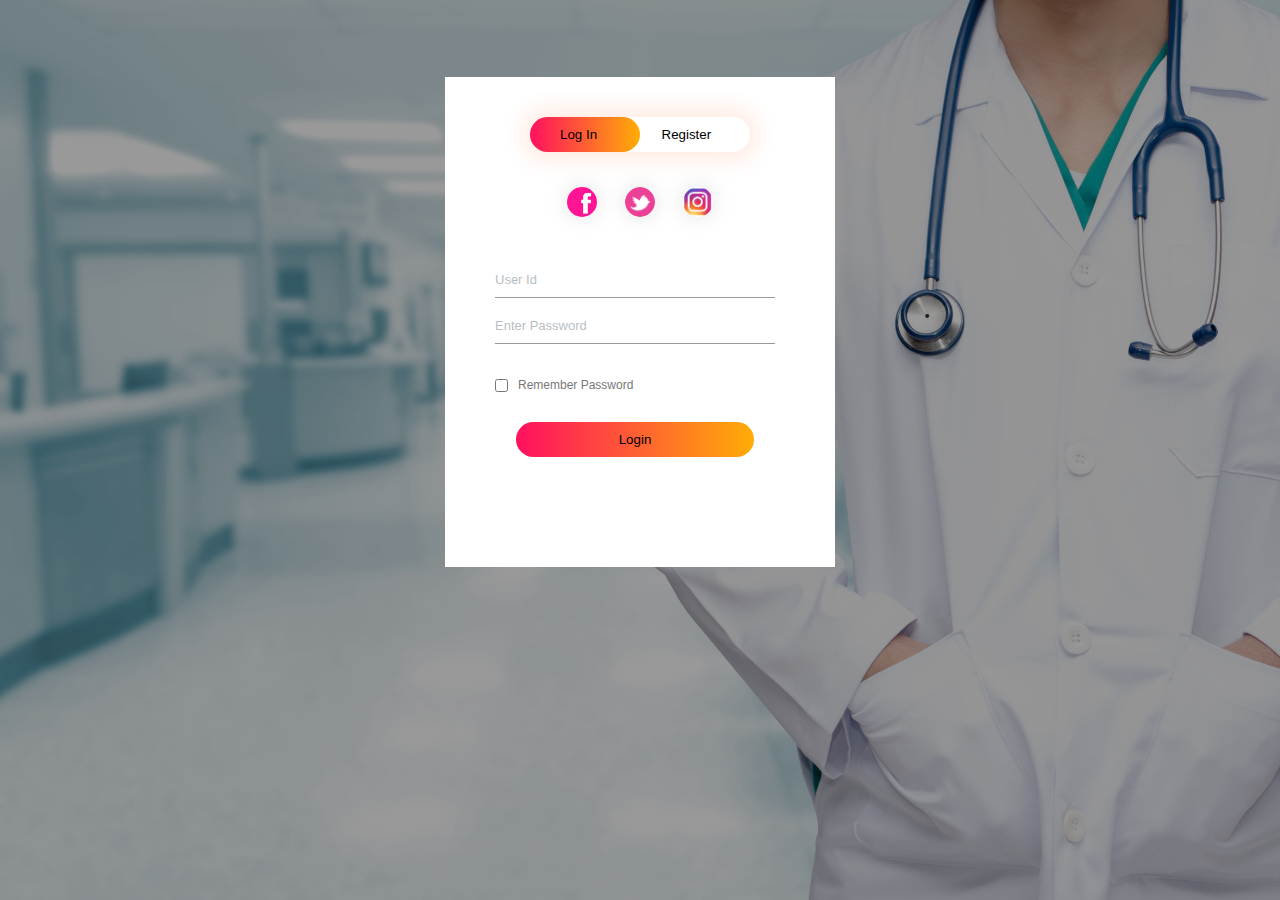
==== login.html @ baf5e64c "Added login.html page" ====
<!DOCTYPE html>
<html lang="en">
<head>
    <meta charset="UTF-8">
    <meta name="viewport" content="width=device-width, initial-scale=1.0">
    <title>Login and Registration From</title>
    <link rel="stylesheet" href="assets/css/style.css">
</head>
<body>
    <div class="hero">
        <div class="form-box">
            <div class="button-box">
                <div id="btn"></div>
                <button type="button" class="toggle-btn" onclick="login()">Log In</button>
                <button type="button" class="toggle-btn" onclick="register()">Register</button>
            </div>
            <div class="social-icons">
                <img src="/assets/images/facebook.png">
                <img src="/assets/images/twitter.png">
                <img src="/assets/images/insta.png">
            </div>
            <form id="login" class="input-group">
                <input type="text" class="input-field" placeholder="User Id" required>
                <input type="text" class="input-field" placeholder="Enter Password" required>
                <input type="checkbox" class="chech-box"><span>Remember Password</span>
                <button type="submit" class="submit-btn">Login</button>
            </form>
            <form id="register" class="input-group">
                <input type="text" class="input-field" placeholder="User Id" required>
                <input type="email" class="input-field" placeholder="Email Id" required>
                <input type="text" class="input-field" placeholder="Enter Password" required>
                <input type="checkbox" class="chech-box" required><span>I agree to the terms and conditions</span>
                <button type="submit" class="submit-btn">Register</button>
            </form>
        </div>
    </div>
    <script>
        var x=document.getElementById("login");
        var y=document.getElementById("register");
        var z=document.getElementById("btn");
        function register(){
            x.style.left = "-400px";
            y.style.left = "50px";
            z.style.left = "110px";
        }
        function login(){
            x.style.left = "50px";
            y.style.left = "450px";
            z.style.left = "0px";
        }
    </script>
    
</body>
<script src="assets/js/jquery-3.2.1.min.js"></script>
    <script src="assets/js/popper.min.js"></script>
    <script src="assets/js/bootstrap.min.js"></script>
    <script src="assets/plugins/grid-gallery/js/grid-gallery.min.js"></script>
    <script src="assets/plugins/scroll-fixed/jquery-scrolltofixed-min.js"></script>
    <script src="assets/js/script.js"></script>
</html>
---- assets/css/style.css ----
/* =======================================================================
Template Name: Youtubers
Author:  SmartEye Technologies
Author URI: www.smarteyeapps.com
Version: 1.0
coder name:Prabin Raja
Description: This Template is created for Youtubers
======================================================================= */
/* ===================================== Import Less ================================== */
/* ===================================== Basic CSS ==================================== */
* {
  margin: 0px;
  padding: 0px;
  list-style: none;
  font-family: sans-serif; }

img {
  max-width: 100%; }

a {
  text-decoration: none;
  outline: none;
  color: #444; }

a:hover {
  color: #444; }

ul {
  margin-bottom: 0;
  padding-left: 0; }

a:hover,
a:focus,
input,
textarea {
  text-decoration: none;
  outline: none; }

.center {
  text-align: center; }

.left {
  text-align: left; }

.right {
  text-align: right; }

.cp {
  cursor: pointer; }

html, body {
  height: 100%; }

p {
  margin-bottom: 0px;
  width: 100%; }

.no-padding {
  padding: 0px; }

.no-margin {
  margin: 0px; }

.hid {
  display: none; }

.top-mar {
  margin-top: 15px; }

.h-100 {
  height: 100%; }

::placeholder {
  color: #747f8a !important;
  font-size: 13px;
  opacity: .5 !important; }

.container-fluid {
  padding: 0px; }

h1, h2, h3, h4, h5, h6 {
  font-family: montserrat; }

strong {
  font-family: montserrat; }

body {
  background-color: #f1f1f145 !important;
  font-family: 'Merriweather', serif;
  color: #6A6A6A;
  overflow-x: hidden; }

.session-title {
  padding: 30px;
  margin: 0px; }
  .session-title h2 {
    width: 100%;
    text-align: center;
    font-family: 'Merriweather', serif;
    font-weight: 400; }
  .session-title p {
    max-width: 850px;
    text-align: center;
    float: none;
    margin: auto; }
  .session-title span {
    float: right;
    font-style: italic; }

.inner-title {
  padding: 20px;
  padding-left: 0px;
  margin: 0px;
  margin-bottom: 10px;
  padding-bottom: 0px;
  border-bottom: 1px solid #ccccccc4;
  display: block;
  padding-right: 0px; }
  .inner-title h2 {
    width: 100%;
    text-align: center;
    font-size: 1rem;
    font-weight: 600;
    text-align: left;
    border-bottom: 1px solid #863dd9;
    padding-bottom: 10px;
    margin-bottom: 0px;
    width: 300px; }
  .inner-title p {
    width: 100%;
    text-align: center; }
  .inner-title .btn {
    float: right;
    margin-top: -38px;
    font-weight: 600;
    font-size: .8rem; }

.page-nav {
  padding: 40px;
  text-align: center;
  padding-top: 160px; }
  .page-nav ul {
    float: none;
    margin: auto; }
  @media screen and (max-width: 576px) {
    .page-nav {
      padding-top: 186px; } }
  @media screen and (max-width: 356px) {
    .page-nav {
      padding-top: 206px; } }
  .page-nav h2 {
    font-size: 36px;
    width: 100%;
    color: #444; }
    @media screen and (max-width: 600px) {
      .page-nav h2 {
        font-size: 26px; } }
  .page-nav ul li {
    float: left;
    margin-right: 10px;
    margin-top: 10px;
    font-size: 16px; }
    .page-nav ul li i {
      width: 30px;
      text-align: center;
      color: #444; }
    .page-nav ul li a {
      color: #444; }

.btn-success {
  background-color: #de1f26;
  border-color: #de1f26; }
  .btn-success:hover {
    background-color: #de1f26 !important;
    border-color: #de1f26 !important; }
  .btn-success:active {
    background-color: #de1f26 !important;
    border-color: #de1f26 !important; }
  .btn-success:focus {
    background-color: #de1f26 !important;
    border-color: #de1f26 !important;
    box-shadow: none !important; }

.btn-primary {
  background-color: #de1f26;
  border-color: #de1f26; }
  .btn-primary:hover {
    background-color: #de1f26 !important;
    border-color: #de1f26 !important; }
  .btn-primary:active {
    background-color: #de1f26 !important;
    border-color: #de1f26 !important; }
  .btn-primary:focus {
    background-color: #de1f26 !important;
    border-color: #de1f26 !important;
    box-shadow: none !important; }

.btn {
  box-shadow: 0 3px 1px -2px rgba(0, 0, 0, 0.2), 0 2px 2px 0 rgba(0, 0, 0, 0.14), 0 1px 5px 0 rgba(0, 0, 0, 0.12);
  border-radius: 2px; }

.form-control:focus {
  box-shadow: none !important;
  border: 2px solid  #863dd9; }

.btn-light {
  background-color: #FFF;
  color: #3F3F3F; }

.collapse.show {
  display: block !important; }

.form-control:focus {
  box-shadow: none;
  border: 2px solid #863dd9 !important; }

.form-control {
  background-color: #F8F8F8;
  margin-bottom: 20px; }
  .form-control:focus {
    background-color: #FFF;
    border-color: #CCC; }

.container {
  max-width: 1170px; }
  @media screen and (max-width: 575px) {
    .container {
      padding: 10px 15px; } }

html {
  scroll-behavior: smooth; }

header {
  box-shadow: 0 2px 5px 0 rgba(0, 0, 0, 0.16), 0 2px 10px 0 rgba(0, 0, 0, 0.12); }
  header .header-top {
    background-color: #de1f26; }
    header .header-top .col-det .ulleft li {
      float: left;
      padding: 11px;
      color: #FFF;
      font-size: 1rem;
      font-weight: 400; }
      header .header-top .col-det .ulleft li i {
        margin-right: 5px; }
      header .header-top .col-det .ulleft li span {
        margin-left: 15px; }
    header .header-top .col-det .ulright {
      float: right; }
      header .header-top .col-det .ulright li {
        float: left;
        padding: 11px;
        color: #FFF;
        font-size: 1rem; }
        header .header-top .col-det .ulright li i {
          margin-right: 5px; }
        header .header-top .col-det .ulright li span {
          margin-left: 15px; }
  header .header-bottom {
    background-color: #FFF; }
    header .header-bottom .navbar {
      float: right; }
      @media screen and (max-width: 991px) {
        header .header-bottom .navbar {
          width: 100%; } }
    header .header-bottom img {
      margin-top: 15px; }
      @media screen and (max-width: 991px) {
        header .header-bottom img {
          padding: 5px;
          margin-top: 0px;
          max-width: 230px; } }
  header .nav-col .navbar-nav li {
    padding: 14px 20px;
    font-weight: 600; }

@media screen and (max-width: 767px) {
  .navbar {
    padding: 0px; } }

.navbar-toggler {
  position: absolute;
  right: 0px;
  top: 19px; }
  @media screen and (max-width: 767px) {
    .navbar-toggler {
      top: -50px; } }

.scroll-to-fixed-fixed {
  background-color: #FFF;
  box-shadow: 0 2px 5px 0 rgba(0, 0, 0, 0.16), 0 2px 10px 0 rgba(0, 0, 0, 0.12); }

/* ===================================== Slider CSS ================================== */
.slider-detail .carousel-caption {
  text-align: left;
  bottom: 90px;
  bottom: 105px; }
  .slider-detail .carousel-caption h5 {
    font-size: 44px;
    margin-left: -40px;
    font-weight: 600;
    text-align: center; }
  .slider-detail .carousel-caption p {
    margin-left: -40px;
    margin-top: 40px;
    font-size: 19px;
    text-align: center; }
.slider-detail .vbh {
  margin-left: -40px;
  text-align: center; }
  .slider-detail .vbh .btn {
    padding: 10px;
    margin-top: 40px;
    width: 200px;
    margin-left: 10px;
    font-weight: 600;
    font-size: 18px; }
.slider-detail .vdg-cur {
  color: #FFF;
  padding-top: 70px; }

@media screen and (max-width: 1180px) {
  .slider-detail .carousel-caption {
    bottom: 30px; } }
@media screen and (max-width: 1057px) {
  .slider-detail .carousel-caption {
    bottom: 10px; } }
@media screen and (max-width: 1057px) {
  .slider-detail .carousel-caption h5 {
    font-size: 32px; } }
@media screen and (max-width: 927px) {
  .slider-detail .carousel-caption h5 {
    font-size: 22px; } }
@media screen and (max-width: 1057px) {
  .slider-detail .carousel-caption p {
    font-size: 16px; } }
@media screen and (max-width: 927px) {
  .slider-detail .carousel-caption p {
    font-size: 13px; } }
/* ===================================== Donation Process CSS ================================== */
.donation-care {
  padding: 50px;
  background-color: #FFF; }
  @media screen and (max-width: 940px) {
    .donation-care {
      padding: 30px 10px; } }
  .donation-care h4 {
    padding: 10px;
    margin-bottom: 0px;
    font-size: 1rem;
    font-weight: 600; }
  .donation-care p {
    padding: 10px;
    padding-top: 0px;
    text-align: justify;
    font-size: .85rem; }
  .donation-care i {
    font-size: 13px;
    margin-left: 10px; }
  .donation-care .vd {
    margin-bottom: 20px; }
  .donation-care .bkjiu {
    background-color: #F8F9FA;
    padding: 5px; }
    .donation-care .bkjiu .btn {
      margin-bottom: 6px;
      margin-left: 6px; }

@media screen and (max-width: 940px) {
  .health-care {
    padding: 50px 10px; } }
/* ===================================== About US CSS ================================== */
.about-us {
  padding: 50px;
  background-color: #FFF; }
  @media screen and (max-width: 940px) {
    .about-us {
      padding: 30px 10px; } }
  .about-us .text p {
    font-weight: 300;
    font-size: .85rem;
    color: #000;
    margin-bottom: 10px;
    text-align: justify; }
  .about-us .image img {
    margin-top: 30px; }

/* ===================================== About US CSS ================================== */
footer {
  background: #de1f26;
  padding: 50px !important;
  padding: 50px;
  padding-bottom: 32px !important; }
  @media screen and (max-width: 940px) {
    footer {
      padding: 30px 10px; } }
  @media screen and (max-width: 600px) {
    footer {
      padding-bottom: 0px !important;
      padding-left: 15px !important;
      padding-right: 15px !important; } }
  @media screen and (max-width: 991px) {
    footer {
      padding-bottom: 50px !important; } }
  footer .content-ro {
    color: #FFF;
    margin-top: 20px; }
    footer .content-ro h2 {
      font-size: 1.3rem;
      font-weight: 600; }
    footer .content-ro .footer-contact .address-row {
      display: flex;
      margin-top: 10px; }
      footer .content-ro .footer-contact .address-row .icon {
        padding: 15px; }
      footer .content-ro .footer-contact .address-row .detail p {
        font-weight: 300; }
    footer .content-ro .footer-links ul {
      margin-bottom: 15px; }
      footer .content-ro .footer-links ul li {
        float: left;
        width: 50%;
        font-weight: 300; }
    footer .content-ro .form-card {
      margin-top: -138px;
      box-shadow: 0 2px 5px 0 rgba(0, 0, 0, 0.16), 0 2px 10px 0 rgba(0, 0, 0, 0.12);
      background-color: #fff; }
      @media screen and (max-width: 600px) {
        footer .content-ro .form-card {
          margin-top: 10px; } }
      footer .content-ro .form-card .form-title {
        padding: 20px;
        background-color: #f9f9f9; }
        footer .content-ro .form-card .form-title h4 {
          margin-bottom: 0px;
          font-weight: 600;
          color: #444;
          text-align: center; }
      footer .content-ro .form-card .form-body {
        padding: 20px;
        border-top: 1px solid #ccccc5;}
        footer .content-ro .form-card .form-body input {
          border-radius: 0px;
          height: 47px; }
  footer .footer-copy {
    padding: 30px 0px;
    color: #FFF;
    margin-top: 35px;
    border-top: 1px solid #fd8c90;
    padding-bottom: 0px; }
    footer .footer-copy a {
      color: #ccc; }
    @media screen and (max-width: 991px) {
      footer .footer-copy .socila-link {
        margin-top: 20px; } }
    footer .footer-copy .socila-link ul {
      float: right; }
      footer .footer-copy .socila-link ul li {
        float: left;
        padding: 0px 20px; }
        footer .footer-copy .socila-link ul li a {
          color: #fff; }

.footer-bot-image img {
  position: absolute;
  margin-top: -112px; }

/* ===================================== Gallery  CSS ================================== */
.gallery {
  padding: 50px;
  background-color: #f1f1f152; }
  @media screen and (max-width: 940px) {
    .gallery {
      padding: 30px 10px; } }
  @media (min-width: 478px) {
    .gallery .gg-element:nth-child(3n+0) {
      grid-row-end: span 1; } }

/* ===================================== Our Blog  CSS ================================== */
.blog-container {
  background-color: #cccccc2e;
  padding: 50px;
  padding-bottom: 100px; }
  @media screen and (max-width: 940px) {
    .blog-container {
      padding: 30px 10px; } }
  .blog-container .news-row {
    margin-top: 20px; }
    .blog-container .news-row .news-card {
      display: flex;
      background-color: #FFF;
      box-shadow: 0 2px 3px 0 rgba(218, 218, 253, 0.35), 0 0px 3px 0 rgba(206, 206, 238, 0.35);
      margin-bottom: 20px; }
      .blog-container .news-row .news-card .detail {
        padding: 10px;
        margin: auto; }
        .blog-container .news-row .news-card .detail h3 {
          font-size: 1.1rem;
          margin-bottom: 0px; }
        .blog-container .news-row .news-card .detail p {
          font-size: .85rem;
          text-indent: 20px;
          text-align: justify; }
        .blog-container .news-row .news-card .detail .footp {
          text-indent: 0px;
          background-color: #f2f6f7a1;
          margin-top: 5px;
          font-size: .8rem; }
          .blog-container .news-row .news-card .detail .footp span {
            padding: 0px 5px; }
      .blog-container .news-row .news-card:hover {
        box-shadow: 0 2px 5px 0 rgba(0, 0, 0, 0.16), 0 2px 10px 0 rgba(0, 0, 0, 0.12); }




/*# login page Css*/

.hero{
    height: 100%;
    width: 100%;
    background-image: linear-gradient(rgba(0,0,0,0.4),rgba(0,0,0,0.4)), url(/assets/images/med.jpg);
    background-position: center;
    background-size: cover;
    position: absolute;
}
.form-box{
  width: 380px;
  height: 480px;
  position: relative;
  margin: 6% auto;
  background: #fff;
  padding: 5px;
  overflow: hidden;
}
.button-box{
  width: 220px;
  margin: 35px auto;
  position: relative;
  box-shadow: 0 0 20px 9px #ff61241f;
  border-radius: 30px;
}
.toggle-btn{
  padding: 10px 30px;
  cursor: pointer;
  background: transparent;
  border: 0;
  outline: none;
  position: relative;
}
#btn{
  top: 0;
  left: 0;
  position: absolute;
  width: 110px;
  height: 100%;
  background: linear-gradient(to right,#ff105f,#ffad06);
  border-radius: 30px;
  transition: .5s;
}
.social-icons{
  margin: 30px auto;
  text-align: center;
}
.social-icons img{
  width: 30px;
  margin: 0 12px;
  box-shadow: 0 0 20px 0 #7f7f7f3d;
  cursor: pointer;
  border-radius: 50%;
}
.input-group{
  top: 180px;
  position: absolute;
  width: 280px;
  transition: .5s;
}
.input-field{
  width: 100%;
  padding: 10px 0;
  margin: 5px 0;
  border-left: 0;
  border-right: 0;
  border-top: 0;
  border-bottom: 1px solid #999;
  outline: none;
  background: transparent;
}
.submit-btn{
  width: 85%;
  padding: 10px 30px;
  cursor: pointer;
  display: block;
  margin: auto;
  background: linear-gradient(to right,#ff105f,#ffad06);
  border: 0;
  outline: none;
  border-radius: 30px;
}
.chech-box{
  margin: 30px 10px 30px 0;
}
span{
  color: #777;
  font-size: 12px;
  bottom: 65px;
  position: absolute;
}
#login{
  left: 50px;
}
#register{
  left: 450px;
}
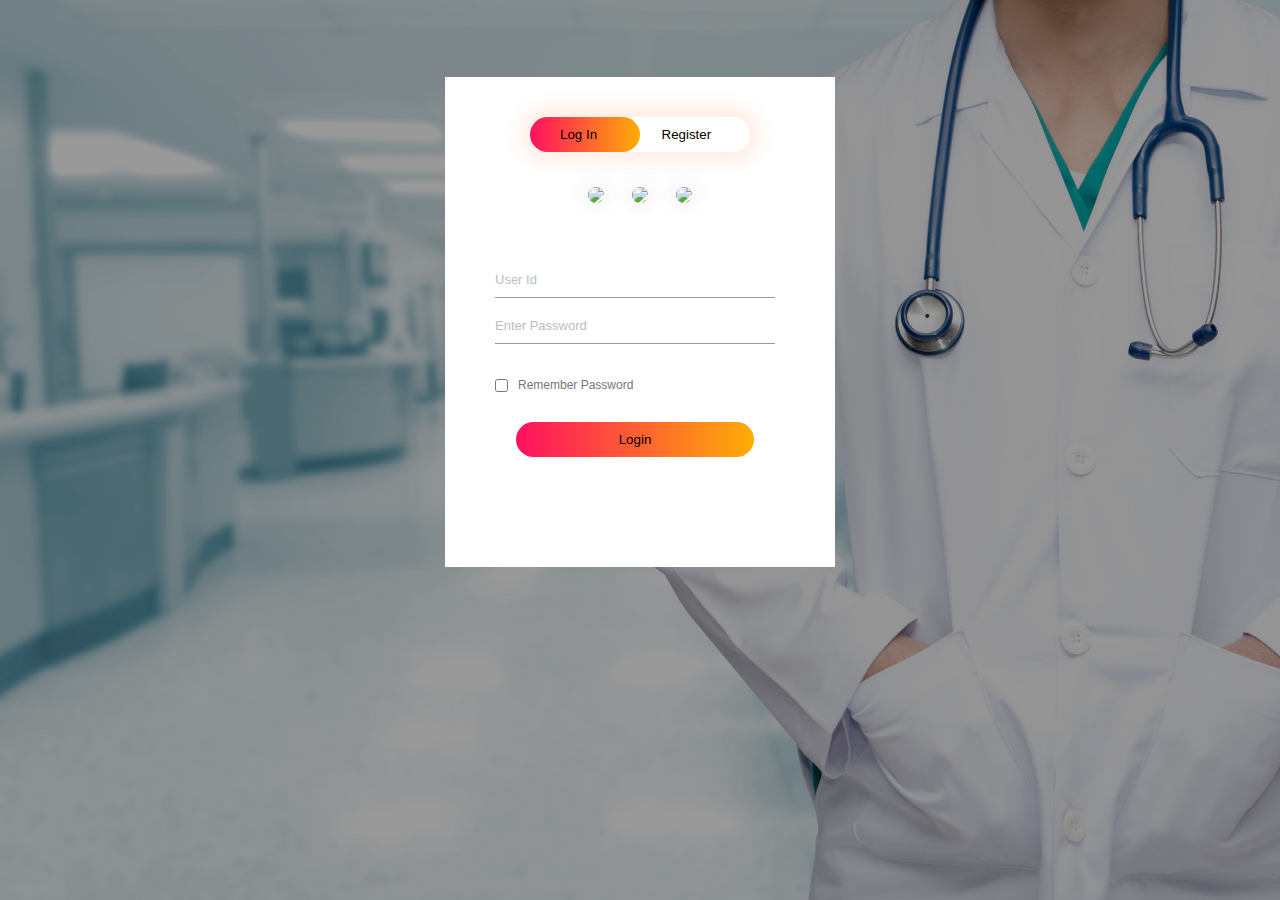
==== commit b5597a56: "Fixed social Icons" ====
--- a/login.html
+++ b/login.html
@@ -15,9 +15,9 @@
                 <button type="button" class="toggle-btn" onclick="register()">Register</button>
             </div>
             <div class="social-icons">
-                <img src="/assets/images/facebook.png">
-                <img src="/assets/images/twitter.png">
-                <img src="/assets/images/insta.png">
+                <img src="https://cdn3.iconfinder.com/data/icons/round-pink-icons-set/256/social_media_round_icons_pink_color_set_256x256_0000_facebook.png">
+                <img src="https://webstockreview.net/images/pink-twitter-png-7.png">
+                <img src="https://www.seekpng.com/png/detail/1010-10103813_facebook-icon-new-instagram-png-black.png">
             </div>
             <form id="login" class="input-group">
                 <input type="text" class="input-field" placeholder="User Id" required>
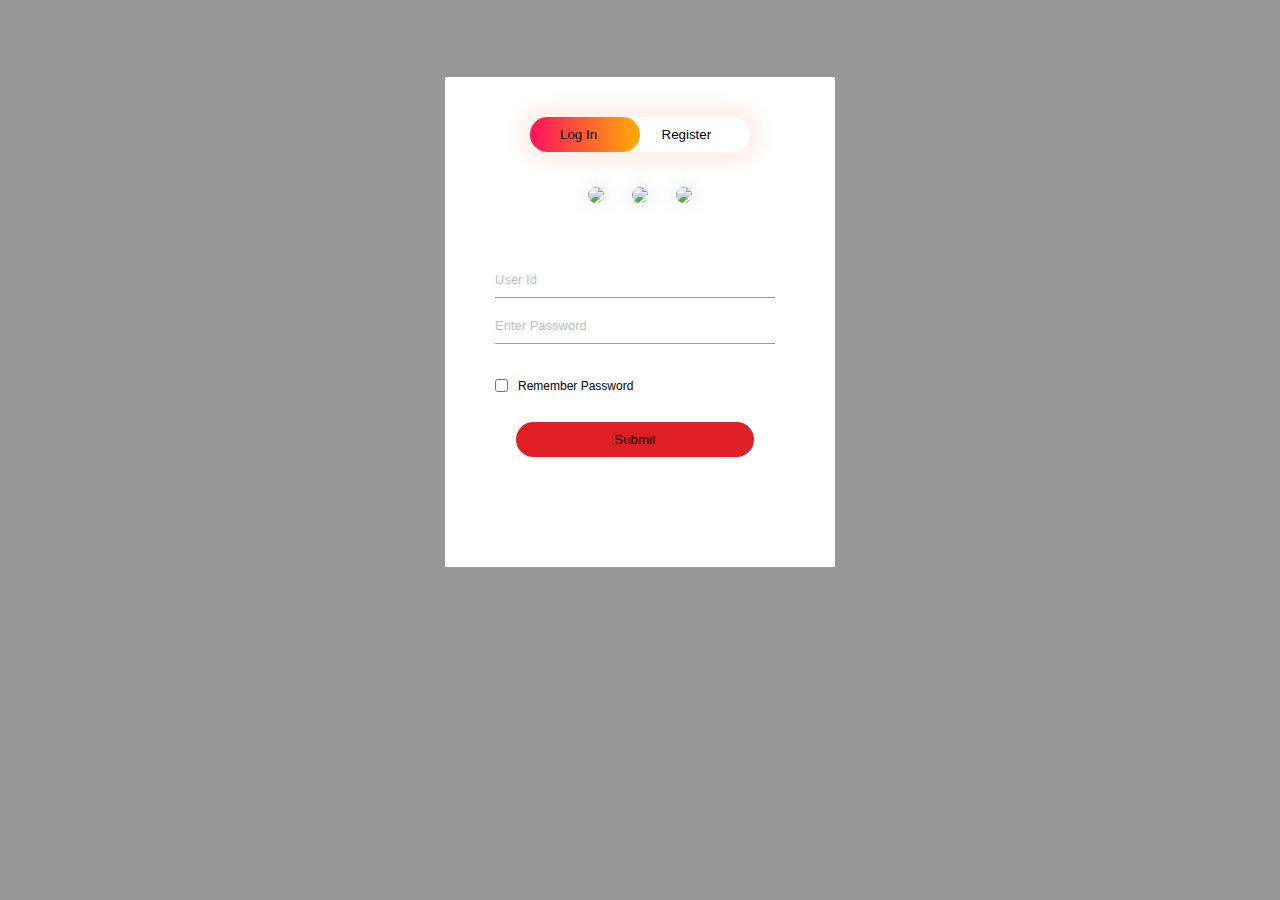
==== commit 581c43b0: "Update login.html" ====
--- a/login.html
+++ b/login.html
@@ -7,6 +7,104 @@
     <link rel="stylesheet" href="assets/css/style.css">
 </head>
 <body>
+    <style type="text/css">.hero{
+    height: 100%;
+    width: 100%;
+    background-image: linear-gradient(rgba(0,0,0,0.4),rgba(0,0,0,0.4)), url('https://static6.depositphotos.com/1052036/621/v/950/depositphotos_6211884-stock-illustration-family-health-insurance.jpg');
+    background-position: center;
+    background-size: cover;
+    position: absolute;
+}
+.form-box{
+  width: 380px;
+  height: 480px;
+  position: relative;
+  margin: 6% auto;
+  background: #fff;
+  padding: 5px;
+  overflow: hidden;
+}
+.button-box{
+  width: 220px;
+  margin: 35px auto;
+  position: relative;
+  box-shadow: 0 0 20px 9px #ff61241f;
+  border-radius: 30px;
+}
+.toggle-btn{
+  padding: 10px 30px;
+  cursor: pointer;
+  background: transparent;
+  border: 0;
+  outline: none;
+  position: relative;
+}
+#btn{
+  top: 0;
+  left: 0;
+  position: absolute;
+  width: 110px;
+  height: 100%;
+  background: linear-gradient(to right,#ff105f,#ffad06);
+  border-radius: 30px;
+  transition: .5s;
+}
+.social-icons{
+  margin: 30px auto;
+  text-align: center;
+}
+.social-icons img{
+  width: 30px;
+  margin: 0 12px;
+  box-shadow: 0 0 20px 0 #7f7f7f3d;
+  cursor: pointer;
+  border-radius: 50%;
+}
+.input-group{
+  top: 180px;
+  position: absolute;
+  width: 280px;
+  transition: .5s;
+}
+.input-field{
+  width: 100%;
+  padding: 10px 0;
+  margin: 5px 0;
+  border-left: 0;
+  border-right: 0;
+  border-top: 0;
+  border-bottom: 1px solid #999;
+  outline: none;
+  background: transparent;
+}
+.submit-btn{
+  width: 85%;
+  padding: 10px 30px;
+  cursor: pointer;
+  display: block;
+  margin: auto;
+  background-color: #de1f26;
+  border: 0;
+  outline: none;
+  border-radius: 30px;
+}
+.chech-box{
+  margin: 30px 10px 30px 0;
+}
+span{
+  color: rgb(3, 2, 2);
+  font-size: 12px;
+  bottom: 64px;
+  position: absolute;
+}
+#login{
+  left: 50px;
+}
+#register{
+  left: 450px;
+}
+
+</style>
     <div class="hero">
         <div class="form-box">
             <div class="button-box">
@@ -19,11 +117,12 @@
                 <img src="https://webstockreview.net/images/pink-twitter-png-7.png">
                 <img src="https://www.seekpng.com/png/detail/1010-10103813_facebook-icon-new-instagram-png-black.png">
             </div>
-            <form id="login" class="input-group">
+            <form id="login" class="input-group" action="index.html">
                 <input type="text" class="input-field" placeholder="User Id" required>
                 <input type="text" class="input-field" placeholder="Enter Password" required>
                 <input type="checkbox" class="chech-box"><span>Remember Password</span>
-                <button type="submit" class="submit-btn">Login</button>
+                <button  type="submit" formtarget="_blank" class="submit-btn" >Submit</button>
+                   
             </form>
             <form id="register" class="input-group">
                 <input type="text" class="input-field" placeholder="User Id" required>
@@ -32,6 +131,9 @@
                 <input type="checkbox" class="chech-box" required><span>I agree to the terms and conditions</span>
                 <button type="submit" class="submit-btn">Register</button>
             </form>
+            
+
+
         </div>
     </div>
     <script>
@@ -47,7 +149,14 @@
             x.style.left = "50px";
             y.style.left = "450px";
             z.style.left = "0px";
+            
         }
+        function submit(){
+            location.href="index.html";
+        }
+        document.getElementById("myButton").onclick = function () {
+        location.href = "index.html";
+    };
     </script>
     
 </body>
@@ -60,3 +169,4 @@
 </html>
 
 
+
--- a/assets/css/style.css
+++ b/assets/css/style.css
@@ -231,30 +231,7 @@
   scroll-behavior: smooth; }
 
 header {
-  box-shadow: 0 2px 5px 0 rgba(0, 0, 0, 0.16), 0 2px 10px 0 rgba(0, 0, 0, 0.12); }
-  header .header-top {
-    background-color: #de1f26; }
-    header .header-top .col-det .ulleft li {
-      float: left;
-      padding: 11px;
-      color: #FFF;
-      font-size: 1rem;
-      font-weight: 400; }
-      header .header-top .col-det .ulleft li i {
-        margin-right: 5px; }
-      header .header-top .col-det .ulleft li span {
-        margin-left: 15px; }
-    header .header-top .col-det .ulright {
-      float: right; }
-      header .header-top .col-det .ulright li {
-        float: left;
-        padding: 11px;
-        color: #FFF;
-        font-size: 1rem; }
-        header .header-top .col-det .ulright li i {
-          margin-right: 5px; }
-        header .header-top .col-det .ulright li span {
-          margin-left: 15px; }
+  box-shadow: 0 2px 5px 0 rgba(0, 0, 0, 0.16), 0 2px 10px 0 rgba(0, 0, 0, 0.12); } 
   header .header-bottom {
     background-color: #FFF; }
     header .header-bottom .navbar {
@@ -518,7 +495,7 @@
 .hero{
     height: 100%;
     width: 100%;
-    background-image: linear-gradient(rgba(0,0,0,0.4),rgba(0,0,0,0.4)), url(/assets/images/med.jpg);
+    background-image: linear-gradient(rgba(0,0,0,0.4),rgba(0,0,0,0.4)), url('https://www.biospectrumindia.com/uploads/articles/1-11859.jpg');
     background-position: center;
     background-size: cover;
     position: absolute;
@@ -591,7 +568,7 @@
   cursor: pointer;
   display: block;
   margin: auto;
-  background: linear-gradient(to right,#ff105f,#ffad06);
+  background-color: #de1f26;
   border: 0;
   outline: none;
   border-radius: 30px;
@@ -600,9 +577,9 @@
   margin: 30px 10px 30px 0;
 }
 span{
-  color: #777;
+  color: rgb(3, 2, 2);
   font-size: 12px;
-  bottom: 65px;
+  bottom: 64px;
   position: absolute;
 }
 #login{
